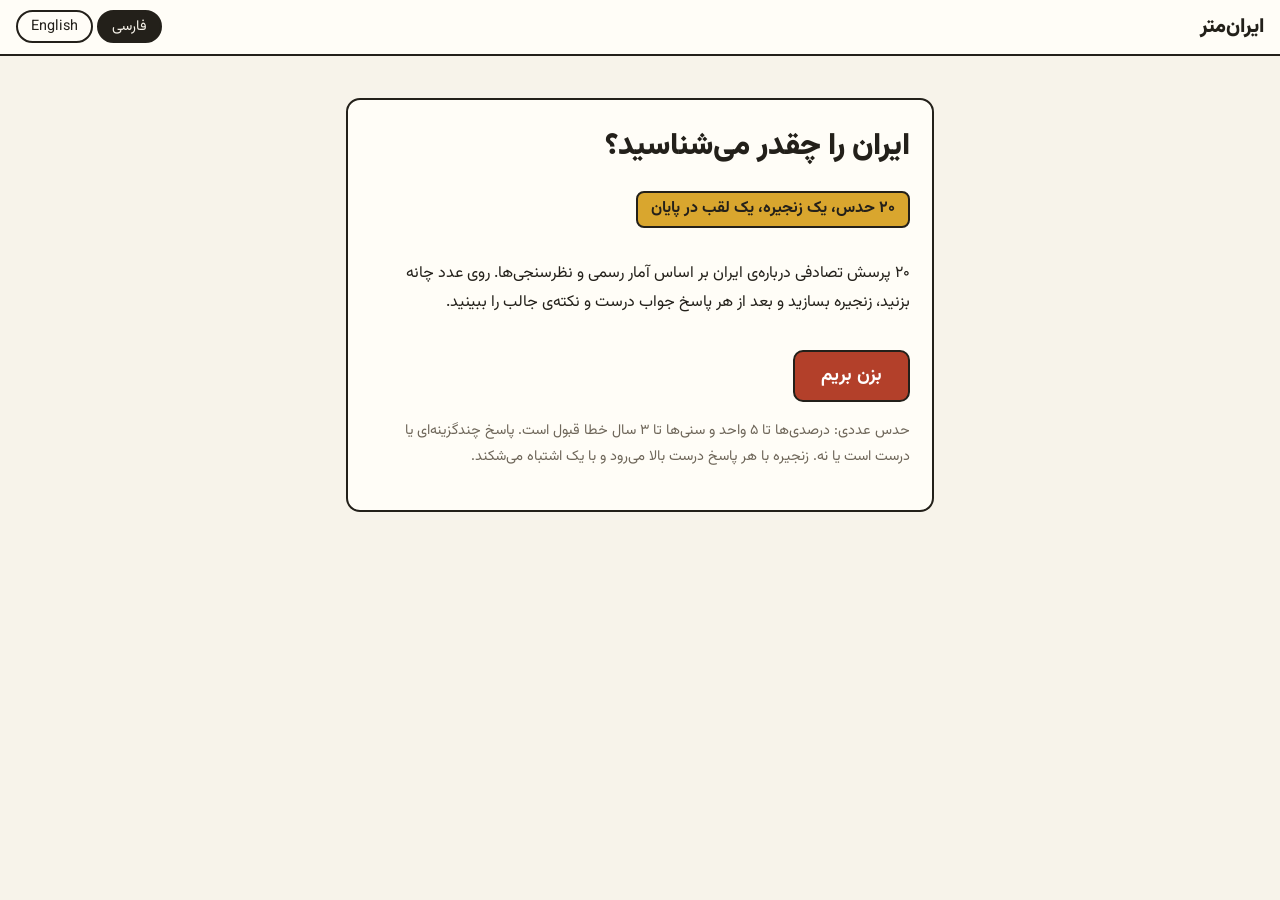
==== index.html @ c6162ce9 "Slider headroom past 100; reveal labels painted on original slider, second track removed" ====
<!DOCTYPE html>
<html lang="fa" dir="rtl">
<head>
<meta charset="utf-8">
<meta name="viewport" content="width=device-width, initial-scale=1">
<title>Iran-meter Quiz</title>
<link rel="preconnect" href="https://fonts.googleapis.com">
<link rel="preconnect" href="https://fonts.gstatic.com" crossorigin>
<link href="https://fonts.googleapis.com/css2?family=Vazirmatn:wght@400;500;700;900&display=swap" rel="stylesheet">
<link rel="stylesheet" href="styles.css">
</head>
<body>
<header class="topbar">
  <h1 id="app-title">ایران‌متر</h1>
  <div class="topbar-side">
    <div class="lang-toggle" role="group" aria-label="Language / زبان">
      <button id="btn-fa" class="active" type="button">فارسی</button>
      <button id="btn-en" type="button">English</button>
    </div>
  </div>
</header>

<main id="app">
  <!-- start screen: the hook is the quiz itself -->
  <section id="screen-start" class="screen start">
    <div class="hook-ticket">
      <h2 id="start-title">ایران را چقدر می‌شناسید؟</h2>
      <p id="start-hook" class="hook-line"></p>
      <p id="start-desc"></p>
      <button id="btn-start" class="primary" type="button">شروع آزمون</button>
      <p id="start-rules" class="muted"></p>
    </div>
  </section>

  <!-- question screen -->
  <section id="screen-quiz" class="screen hidden">
    <div class="thread" aria-hidden="true"><div id="progress-fill"></div></div>
    <div class="quiz-head">
      <p id="progress-label" class="muted"></p>
      <p id="quiz-streak" class="streak-inline hidden" aria-live="polite"></p>
    </div>
    <article class="ticket">
      <div class="ticket-row">
        <span id="q-category" class="chip"></span>
        <span id="q-gauge" class="gauge"></span>
      </div>
      <h2 id="q-prompt"></h2>
      <p id="q-hint" class="hint"></p>
      <div id="q-options" class="options"></div>
      <div id="q-slider" class="slider-block hidden">
        <div class="slider-row">
          <div class="range-wrap">
            <input id="q-range" type="range" min="0" max="100" step="1" value="50">
            <div id="q-marks" class="marks" aria-hidden="true"></div>
          </div>
          <output id="q-guess" for="q-range">۵۰٪</output>
        </div>
        <button id="btn-submit-guess" class="primary" type="button"></button>
      </div>
      <div id="q-feedback" class="feedback hidden">
        <div class="reveal-card">
          <p id="fb-result" class="fb-result"></p>
          <div id="fb-truth" class="truth-big hidden" aria-live="polite">
            <span id="fb-truth-num">۰</span><span id="fb-truth-unit"></span>
          </div>
          <p id="fb-gap" class="fb-gap"></p>
          <p id="fb-fact" class="fb-fact"></p>
          <p id="fb-source" class="source-chip"></p>
        </div>
        <button id="btn-next" class="primary" type="button"></button>
      </div>
    </article>
  </section>

  <!-- score screen -->
  <section id="screen-score" class="screen hidden">
    <div class="rank-stamp">
      <h2 id="score-rank"></h2>
      <p id="score-total"></p>
    </div>
    <h3 id="score-title" class="score-sub"></h3>
    <ul id="score-breakdown" class="breakdown"></ul>
    <p id="score-best" class="muted"></p>
    <button id="btn-restart" class="primary" type="button"></button>
  </section>
</main>

<script src="app.js"></script>
</body>
</html>
---- styles.css ----
/* Iran-meter: bazaar-ticket showdown. One family (Vazirmatn), flat color, no gradients. */
:root {
  color-scheme: light;
  --paper: #f7f3ea;
  --ticket: #fffdf7;
  --ink: #23201a;
  --clay: #e2d9c6;
  --bazaar: #b3402a;
  --pistachio: #3e7a4e;
  --marigold: #d9a62e;
  --muted: #6f675a;
}
* { box-sizing: border-box; }
html { -webkit-text-size-adjust: 100%; }
body {
  margin: 0;
  font-family: "Vazirmatn", system-ui, "Segoe UI", Tahoma, sans-serif;
  background: var(--paper);
  color: var(--ink);
  line-height: 1.8;
}
button, input, output { font-family: inherit; }
:focus-visible { outline: 3px solid var(--bazaar); outline-offset: 2px; }

/* Top bar: slim ledger strip */
.topbar {
  display: flex; justify-content: space-between; align-items: center; gap: 0.75rem;
  padding: 0.55rem 1rem;
  background: var(--ticket);
  border-bottom: 2px solid var(--ink);
}
.topbar h1 { font-size: 1.25rem; margin: 0; font-weight: 900; }
.topbar-side { display: flex; align-items: center; gap: 0.6rem; }
.lang-toggle { display: flex; gap: 0.3rem; }
.lang-toggle button {
  border: 2px solid var(--ink); background: var(--ticket); color: var(--ink);
  padding: 0.2rem 0.8rem; cursor: pointer; border-radius: 999px; font-size: 0.9rem;
}
.lang-toggle button.active { background: var(--ink); color: var(--paper); }

main { max-width: 620px; margin: 0 auto; padding: 1.25rem 1rem 3rem; }
.screen.hidden { display: none; }
.muted { color: var(--muted); font-size: 0.9rem; }

/* Start: hook ticket with dashed stub edge (the ONE bold place) */
.hook-ticket {
  background: var(--ticket);
  border: 2px solid var(--ink);
  border-radius: 14px;
  padding: 1.6rem 1.4rem;
  margin-top: 1.4rem;
}
.hook-ticket h2 { font-size: 1.9rem; line-height: 1.4; margin: 0 0 0.4rem; font-weight: 900; }
.hook-line {
  display: inline-block;
  background: var(--marigold);
  border: 2px solid var(--ink);
  border-radius: 8px;
  padding: 0.15rem 0.8rem;
  font-weight: 700;
}
#btn-start { font-size: 1.15rem; }
#start-rules { margin-top: 1rem; }

/* Quiz thread: thin progress line */
.thread { height: 6px; background: var(--clay); border-radius: 999px; overflow: hidden; }
#progress-fill { height: 100%; width: 0; background: var(--bazaar); transition: width 0.3s ease; }
.quiz-head { display: flex; justify-content: space-between; align-items: center; gap: 0.5rem; }

/* The ticket: exam-sheet stub, dashed tear edge */
.ticket {
  background: var(--ticket);
  border: 2px solid var(--ink);
  border-radius: 14px;
  padding: 1.2rem 1.1rem;
}
.ticket-row { display: flex; justify-content: space-between; align-items: center; gap: 0.5rem; }
.chip {
  background: var(--paper);
  border: 2px solid var(--ink);
  border-radius: 999px;
  padding: 0 0.8rem;
  font-size: 0.85rem; font-weight: 500;
}
.gauge { display: inline-flex; gap: 4px; }
.gauge i { width: 20px; height: 10px; border-radius: 999px; background: var(--clay); border: 1px solid var(--ink); }
.gauge i.on { background: var(--ink); }
#q-prompt { font-size: 1.3rem; font-weight: 700; line-height: 1.7; margin: 0.8rem 0 0; max-width: 34ch; }
/* Explainer subtitle for jargon terms (gross ratio, point-to-point, participation…) */
.hint { margin: 0.35rem 0 0; font-size: 0.95rem; color: var(--muted); max-width: 60ch; }
.hint.hidden { display: none; }

/* Options: bargaining slips */
.options.hidden { display: none; }
.options { display: grid; gap: 0.6rem; margin-top: 1rem; }
.options button {
  text-align: start; padding: 0.65rem 0.9rem; font-size: 1.05rem; font-weight: 500;
  border: 2px solid var(--ink); border-radius: 10px; background: var(--paper);
  color: var(--ink); cursor: pointer;
}
.options button:hover:not(:disabled) { background: var(--marigold); }
.options button:disabled { cursor: default; }
.options button.correct { background: var(--pistachio); border-color: var(--ink); color: #fff; }
.options button.wrong { background: var(--bazaar); border-color: var(--ink); color: #fff; }
.options button.dim { opacity: 0.55; }

/* Slider: bargaining over a number */
.slider-block.hidden { display: none; }
.slider-block { margin-top: 1.2rem; }
.slider-row { display: flex; align-items: center; gap: 0.9rem; }
.slider-row input[type="range"] { flex: 1; accent-color: var(--bazaar); min-height: 44px; }
.slider-row output {
  min-width: 5rem; text-align: center; font-size: 1.5rem; font-weight: 900;
  border: 2px solid var(--ink); border-radius: 10px; background: var(--paper); padding: 0 0.4rem;
}

/* Reveal: the payoff, color answers the action */
.feedback { margin-top: 1rem; border-top: 2px dashed var(--clay); padding-top: 0.9rem; }
.feedback.hidden { display: none; }
.reveal-card {
  background: var(--paper);
  border: 2px solid var(--ink);
  border-radius: 12px;
  padding: 0.9rem 1rem 1rem;
}
.fb-result { font-size: 1.2rem; font-weight: 900; margin: 0; }
.fb-result.tier-exact { color: var(--pistachio); }
.fb-result.tier-close { color: var(--pistachio); }
.fb-result.tier-near { color: var(--bazaar); }
.fb-result.tier-off { color: var(--bazaar); }
.fb-result.tier-choice-ok { color: var(--pistachio); }
.fb-result.tier-choice-bad { color: var(--bazaar); }
.fb-gap { font-weight: 700; margin: 0.2rem 0; }
.fb-fact {
  margin: 0.6rem 0; max-width: 60ch;
  border-inline-start: 4px solid var(--marigold);
  padding-inline-start: 0.7rem;
}
/* Big counted-up truth number */
.truth-big { margin: 0.2rem 0 0; line-height: 1.2; }
.truth-big.hidden { display: none; }
#fb-truth-num { font-size: 2.6rem; font-weight: 900; }
#fb-truth-unit { font-size: 1.3rem; font-weight: 700; margin-inline-start: 0.3rem; }
/* Data labels on the original slider: guess pill above, truth pill below.
   Overlay is forced LTR so % always maps to left%. */
.range-wrap { position: relative; flex: 1; display: flex; align-items: center; }
.range-wrap input[type="range"] { width: 100%; }
.marks { position: absolute; inset: 0; pointer-events: none; direction: ltr; }
.mark {
  position: absolute; top: -1.7rem; transform: translateX(-50%);
  font-size: 0.8rem; font-weight: 700; white-space: nowrap;
  border: 2px solid var(--ink); border-radius: 999px; padding: 0 0.55rem;
  background: var(--ticket); color: var(--ink);
}
.mark-truth { top: auto; bottom: -1.9rem; background: var(--marigold); }
.mark-truth.good { background: var(--pistachio); color: #fff; }
.mark-truth.miss { background: var(--bazaar); color: #fff; }
.slider-block { padding-bottom: 2.2rem; }
/* Source as a small stamp chip */
.source-chip { display: inline-block; margin: 0.5rem 0 0; font-size: 0.85rem; color: var(--muted); }
.source-chip.hidden { display: none; }
.source-chip:not(.hidden) {
  border: 1px dashed var(--muted); border-radius: 999px; padding: 0 0.7rem;
}
/* Celebration + commiseration (JS-gated on reduced motion) */
.ticket { position: relative; overflow: hidden; }
.confetti {
  position: absolute; top: -8px; width: 8px; height: 12px; border-radius: 2px;
  animation: fall 0.95s ease-in forwards; pointer-events: none;
}
@keyframes fall {
  to { transform: translate(var(--dx, 0), 340px) rotate(var(--rot, 180deg)); opacity: 0; }
}
.shake { animation: shake 0.4s ease; }
@keyframes shake {
  0%, 100% { transform: none; }
  25% { transform: translateX(-7px) rotate(-0.4deg); }
  60% { transform: translateX(6px) rotate(0.4deg); }
}

/* Staged reveal: the payoff arrives beat by beat, not all at once.
   Base styles stay fully visible; keyframes only describe the entrance,
   so prefers-reduced-motion (animation: none) shows everything instantly. */
#q-feedback:not(.hidden) .fb-result { animation: rise 0.4s ease both; }
#q-feedback:not(.hidden) #fb-truth { animation: rise 0.45s ease 0.3s both; }
#q-feedback:not(.hidden) .fb-gap { animation: rise 0.45s ease 0.95s both; }
#q-feedback:not(.hidden) .fb-fact { animation: rise 0.45s ease 1.2s both; }
#q-feedback:not(.hidden) #fb-source { animation: rise 0.45s ease 1.45s both; }
#q-feedback:not(.hidden) #btn-next { animation: rise 0.45s ease 1.7s both; }
@keyframes rise { from { opacity: 0; transform: translateY(12px); } }
#q-marks .mark { animation: markpop 0.35s ease both; }
#q-marks .mark-truth { animation-delay: 0.25s; }
@keyframes markpop {
  from { transform: translateX(-50%) scale(0); }
  to { transform: translateX(-50%) scale(1); }
}
/* Streak: the stakes (single inline readout under the thread) */
.streak-inline { font-weight: 700; }
.streak-inline.hidden { display: none; }
.pop { animation: pop 0.35s ease; }
@keyframes pop {
  0% { transform: scale(1); }
  40% { transform: scale(1.25); }
  100% { transform: scale(1); }
}

/* Score: rank stamp is the payoff */
.rank-stamp {
  background: var(--ink); color: var(--paper);
  border-radius: 14px; padding: 1.4rem 1.2rem; text-align: center; margin-top: 1.4rem;
}
.rank-stamp h2 { margin: 0; font-size: 1.7rem; font-weight: 900; }
.rank-stamp p { margin: 0.3rem 0 0; font-size: 1.1rem; }
.score-sub { margin: 1.2rem 0 0.4rem; font-size: 1.05rem; }
.breakdown { list-style: none; padding: 0; margin: 0; display: grid; gap: 0.45rem; }
.breakdown li {
  background: var(--ticket); border: 2px solid var(--ink); border-radius: 10px;
  padding: 0.35rem 0.8rem;
}

.primary {
  background: var(--bazaar); color: #fff; border: 2px solid var(--ink); border-radius: 10px;
  padding: 0.6rem 1.6rem; font-size: 1.05rem; font-weight: 700; cursor: pointer; margin-top: 1rem;
}
.primary:hover { filter: brightness(1.08); }
.primary:disabled { opacity: 0.5; cursor: default; }

/* ONE orchestrated start moment: ticket deals in */
body.dealing .ticket, body.dealing .hook-ticket { animation: deal 0.55s ease; }
@keyframes deal {
  from { transform: translateY(14px) rotate(-0.6deg); opacity: 0; }
  to { transform: none; opacity: 1; }
}

@media (max-width: 480px) {
  .hook-ticket h2 { font-size: 1.5rem; }
  #q-prompt { font-size: 1.15rem; }
  main { padding: 1rem 0.75rem 2.5rem; }
}
@media (prefers-reduced-motion: reduce) {
  *, *::before, *::after { animation: none; transition: none; }
}
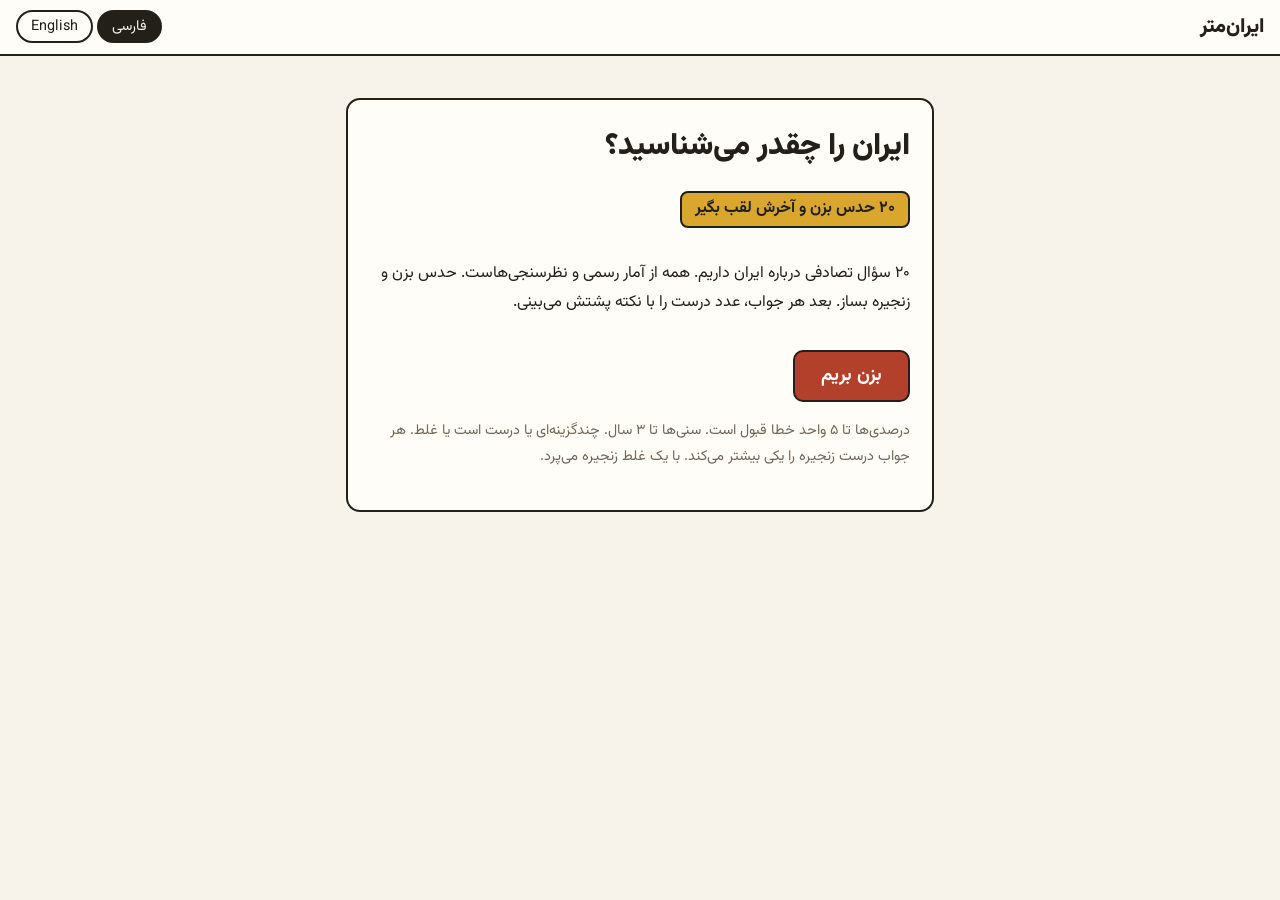
==== commit 0a0ea8fe: "Wave 2: native fa rewrite of app chrome; fact-audit clean (no fixes needed)" ====
--- a/index.html
+++ b/index.html
@@ -27,7 +27,7 @@
       <h2 id="start-title">ایران را چقدر می‌شناسید؟</h2>
       <p id="start-hook" class="hook-line"></p>
       <p id="start-desc"></p>
-      <button id="btn-start" class="primary" type="button">شروع آزمون</button>
+      <button id="btn-start" class="primary" type="button">بزن بریم</button>
       <p id="start-rules" class="muted"></p>
     </div>
   </section>
--- a/styles.css
+++ b/styles.css
@@ -144,11 +144,12 @@
 /* Data labels on the original slider: guess pill above, truth pill below.
    Overlay is forced LTR so % always maps to left%. */
 .range-wrap { position: relative; flex: 1; display: flex; align-items: center; }
-.range-wrap input[type="range"] { width: 100%; }
-.marks { position: absolute; inset: 0; pointer-events: none; direction: ltr; }
+.range-wrap input[type="range"] { width: 100%; direction: ltr; }
+.marks { position: absolute; top: 0; bottom: 0; left: 10px; right: 10px; pointer-events: none; direction: ltr; }
 .mark {
   position: absolute; top: -1.7rem; transform: translateX(-50%);
   font-size: 0.8rem; font-weight: 700; white-space: nowrap;
+  max-width: 44%; overflow: hidden; text-overflow: ellipsis;
   border: 2px solid var(--ink); border-radius: 999px; padding: 0 0.55rem;
   background: var(--ticket); color: var(--ink);
 }
@@ -224,6 +225,8 @@
 }
 .primary:hover { filter: brightness(1.08); }
 .primary:disabled { opacity: 0.5; cursor: default; }
+/* Quiz actions span the full card width */
+#btn-submit-guess, #btn-next { display: block; width: 100%; }
 
 /* ONE orchestrated start moment: ticket deals in */
 body.dealing .ticket, body.dealing .hook-ticket { animation: deal 0.55s ease; }
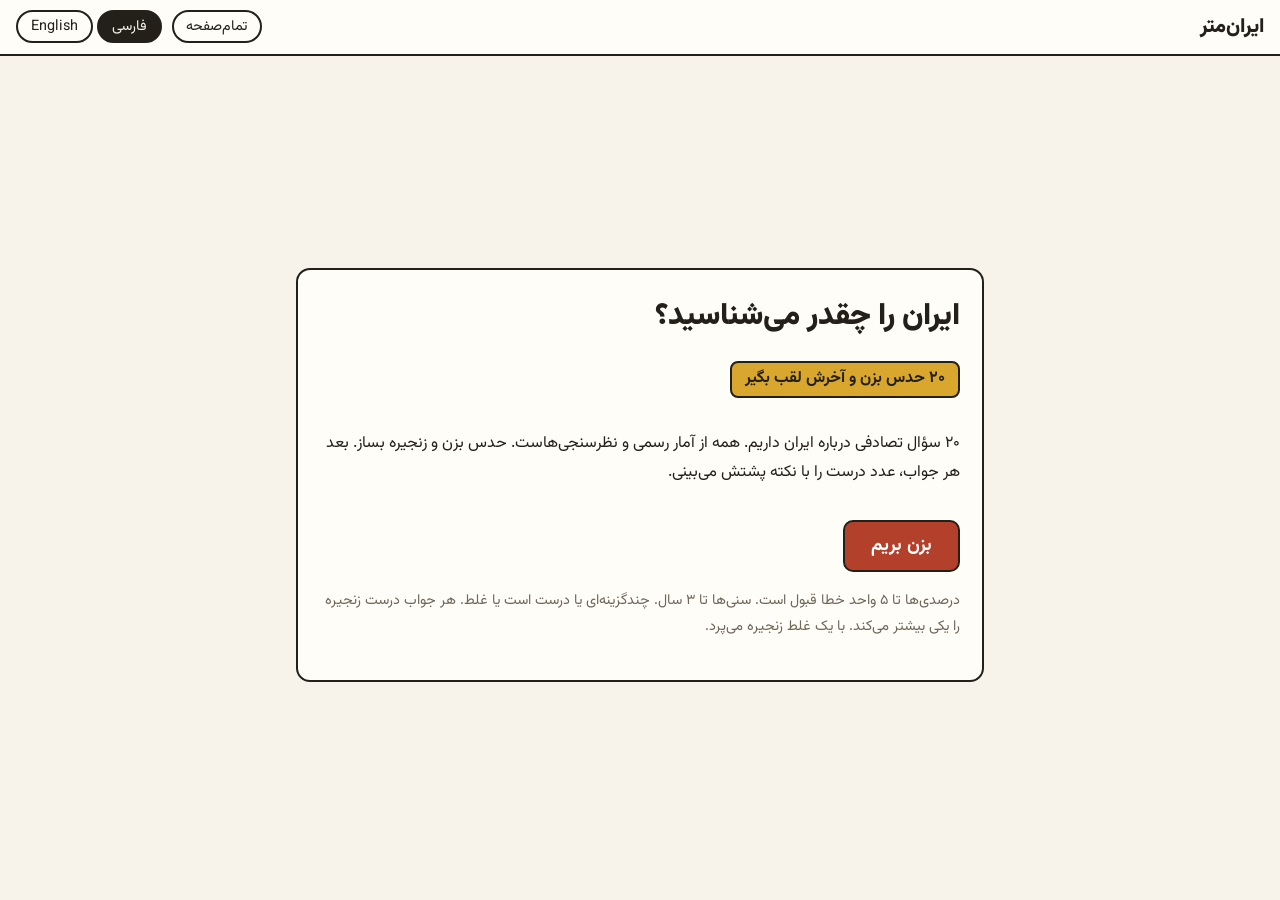
==== commit 68ab0192: "Full-screen experience: viewport stage, bigger touch targets, fullscreen toggle" ====
--- a/index.html
+++ b/index.html
@@ -3,16 +3,27 @@
 <head>
 <meta charset="utf-8">
 <meta name="viewport" content="width=device-width, initial-scale=1">
-<title>Iran-meter Quiz</title>
+<title>ایران‌متر | Iran-meter Quiz</title>
+<meta name="description" content="ایران‌متر: ۲۰ سؤال دوزبانه (فارسی/English) درباره‌ی ایران از آمار و نظرسنجی‌های رسمی — حدس بزن، زنجیره بساز، عدد واقعی را ببین. Iran-meter: a bilingual fa/en quiz — 20 guesses about Iran from official stats and polls.">
+<meta name="theme-color" content="#f7f3ea">
+<meta property="og:title" content="ایران‌متر | Iran-meter Quiz">
+<meta property="og:description" content="۲۰ حدس دوزبانه درباره‌ی ایران — زنجیره بساز و عدد واقعی را ببین. A bilingual fa/en quiz: 20 guesses about Iran, build a streak, see the true number.">
+<meta property="og:type" content="website">
+<meta property="og:url" content="https://eledah.github.io/iran-meter/">
+<meta property="og:locale" content="fa_IR">
+<meta property="og:locale:alternate" content="en_US">
+<link rel="icon" href="data:image/svg+xml,%3Csvg xmlns='http://www.w3.org/2000/svg' viewBox='0 0 64 64'%3E%3Crect x='5' y='5' width='54' height='54' rx='10' fill='%23d9a62e' stroke='%2323201a' stroke-width='4'/%3E%3Cline x1='5' y1='32' x2='59' y2='32' stroke='%2323201a' stroke-width='3' stroke-dasharray='7 6'/%3E%3Ccircle cx='32' cy='17' r='6' fill='%23fffdf7' stroke='%2323201a' stroke-width='3'/%3E%3C/svg%3E">
 <link rel="preconnect" href="https://fonts.googleapis.com">
 <link rel="preconnect" href="https://fonts.gstatic.com" crossorigin>
 <link href="https://fonts.googleapis.com/css2?family=Vazirmatn:wght@400;500;700;900&display=swap" rel="stylesheet">
 <link rel="stylesheet" href="styles.css">
 </head>
 <body>
+<a class="skip-link" href="#app">پرش به محتوا / Skip to content</a>
 <header class="topbar">
   <h1 id="app-title">ایران‌متر</h1>
   <div class="topbar-side">
+    <button id="btn-full" type="button">تمام‌صفحه</button>
     <div class="lang-toggle" role="group" aria-label="Language / زبان">
       <button id="btn-fa" class="active" type="button">فارسی</button>
       <button id="btn-en" type="button">English</button>
@@ -20,7 +31,7 @@
   </div>
 </header>
 
-<main id="app">
+<main id="app" tabindex="-1">
   <!-- start screen: the hook is the quiz itself -->
   <section id="screen-start" class="screen start">
     <div class="hook-ticket">
@@ -50,7 +61,7 @@
       <div id="q-slider" class="slider-block hidden">
         <div class="slider-row">
           <div class="range-wrap">
-            <input id="q-range" type="range" min="0" max="100" step="1" value="50">
+            <input id="q-range" type="range" min="0" max="100" step="1" value="50" aria-describedby="q-prompt">
             <div id="q-marks" class="marks" aria-hidden="true"></div>
           </div>
           <output id="q-guess" for="q-range">۵۰٪</output>
--- a/styles.css
+++ b/styles.css
@@ -11,9 +11,11 @@
   --muted: #6f675a;
 }
 * { box-sizing: border-box; }
-html { -webkit-text-size-adjust: 100%; }
+html { -webkit-text-size-adjust: 100%; height: 100%; }
 body {
   margin: 0;
+  min-height: 100%; min-height: 100dvh;
+  display: flex; flex-direction: column;
   font-family: "Vazirmatn", system-ui, "Segoe UI", Tahoma, sans-serif;
   background: var(--paper);
   color: var(--ink);
@@ -21,6 +23,13 @@
 }
 button, input, output { font-family: inherit; }
 :focus-visible { outline: 3px solid var(--bazaar); outline-offset: 2px; }
+/* Skip link: off-screen until keyboard focus */
+.skip-link {
+  position: absolute; top: -100px; inset-inline-start: 1rem; z-index: 10;
+  background: var(--ink); color: var(--paper); font-weight: 700;
+  padding: 0.5rem 1rem; border-radius: 0 0 10px 10px; text-decoration: none;
+}
+.skip-link:focus { top: 0; }
 
 /* Top bar: slim ledger strip */
 .topbar {
@@ -32,13 +41,20 @@
 .topbar h1 { font-size: 1.25rem; margin: 0; font-weight: 900; }
 .topbar-side { display: flex; align-items: center; gap: 0.6rem; }
 .lang-toggle { display: flex; gap: 0.3rem; }
-.lang-toggle button {
+.lang-toggle button, #btn-full {
   border: 2px solid var(--ink); background: var(--ticket); color: var(--ink);
   padding: 0.2rem 0.8rem; cursor: pointer; border-radius: 999px; font-size: 0.9rem;
 }
+#btn-full.hidden { display: none; }
 .lang-toggle button.active { background: var(--ink); color: var(--paper); }
 
-main { max-width: 620px; margin: 0 auto; padding: 1.25rem 1rem 3rem; }
+main {
+  flex: 1; width: 100%; max-width: 720px; margin: 0 auto;
+  padding: 1.25rem 1rem 3rem;
+  display: flex; flex-direction: column;
+}
+/* Full-screen stage: each screen centers itself vertically without clipping */
+.screen { width: 100%; margin: auto 0; }
 .screen.hidden { display: none; }
 .muted { color: var(--muted); font-size: 0.9rem; }
 
@@ -85,7 +101,7 @@
 .gauge { display: inline-flex; gap: 4px; }
 .gauge i { width: 20px; height: 10px; border-radius: 999px; background: var(--clay); border: 1px solid var(--ink); }
 .gauge i.on { background: var(--ink); }
-#q-prompt { font-size: 1.3rem; font-weight: 700; line-height: 1.7; margin: 0.8rem 0 0; max-width: 34ch; }
+#q-prompt { font-size: 1.45rem; font-weight: 700; line-height: 1.7; margin: 0.8rem 0 0; max-width: 34ch; }
 /* Explainer subtitle for jargon terms (gross ratio, point-to-point, participation…) */
 .hint { margin: 0.35rem 0 0; font-size: 0.95rem; color: var(--muted); max-width: 60ch; }
 .hint.hidden { display: none; }
@@ -94,7 +110,7 @@
 .options.hidden { display: none; }
 .options { display: grid; gap: 0.6rem; margin-top: 1rem; }
 .options button {
-  text-align: start; padding: 0.65rem 0.9rem; font-size: 1.05rem; font-weight: 500;
+  text-align: start; padding: 0.85rem 1rem; font-size: 1.15rem; font-weight: 500;
   border: 2px solid var(--ink); border-radius: 10px; background: var(--paper);
   color: var(--ink); cursor: pointer;
 }
@@ -110,7 +126,7 @@
 .slider-row { display: flex; align-items: center; gap: 0.9rem; }
 .slider-row input[type="range"] { flex: 1; accent-color: var(--bazaar); min-height: 44px; }
 .slider-row output {
-  min-width: 5rem; text-align: center; font-size: 1.5rem; font-weight: 900;
+  min-width: 5.5rem; text-align: center; font-size: 1.8rem; font-weight: 900;
   border: 2px solid var(--ink); border-radius: 10px; background: var(--paper); padding: 0 0.4rem;
 }
 
@@ -143,8 +159,8 @@
 #fb-truth-unit { font-size: 1.3rem; font-weight: 700; margin-inline-start: 0.3rem; }
 /* Data labels on the original slider: guess pill above, truth pill below.
    Overlay is forced LTR so % always maps to left%. */
-.range-wrap { position: relative; flex: 1; display: flex; align-items: center; }
-.range-wrap input[type="range"] { width: 100%; direction: ltr; }
+.range-wrap { position: relative; flex: 1; min-width: 0; display: flex; align-items: center; }
+.range-wrap input[type="range"] { width: 100%; min-width: 0; direction: ltr; min-height: 56px; }
 .marks { position: absolute; top: 0; bottom: 0; left: 10px; right: 10px; pointer-events: none; direction: ltr; }
 .mark {
   position: absolute; top: -1.7rem; transform: translateX(-50%);
@@ -239,6 +255,14 @@
   .hook-ticket h2 { font-size: 1.5rem; }
   #q-prompt { font-size: 1.15rem; }
   main { padding: 1rem 0.75rem 2.5rem; }
+  /* 360px: keep the ticket row, slider, and payoff inside the viewport */
+  .topbar { flex-wrap: wrap; }
+  .ticket-row { flex-wrap: wrap; }
+  .chip { min-width: 0; overflow-wrap: anywhere; }
+  .slider-row { gap: 0.5rem; }
+  .slider-row output { min-width: 4rem; font-size: 1.2rem; }
+  #fb-truth-num { font-size: 2rem; }
+  #fb-truth-unit { font-size: 1.1rem; }
 }
 @media (prefers-reduced-motion: reduce) {
   *, *::before, *::after { animation: none; transition: none; }
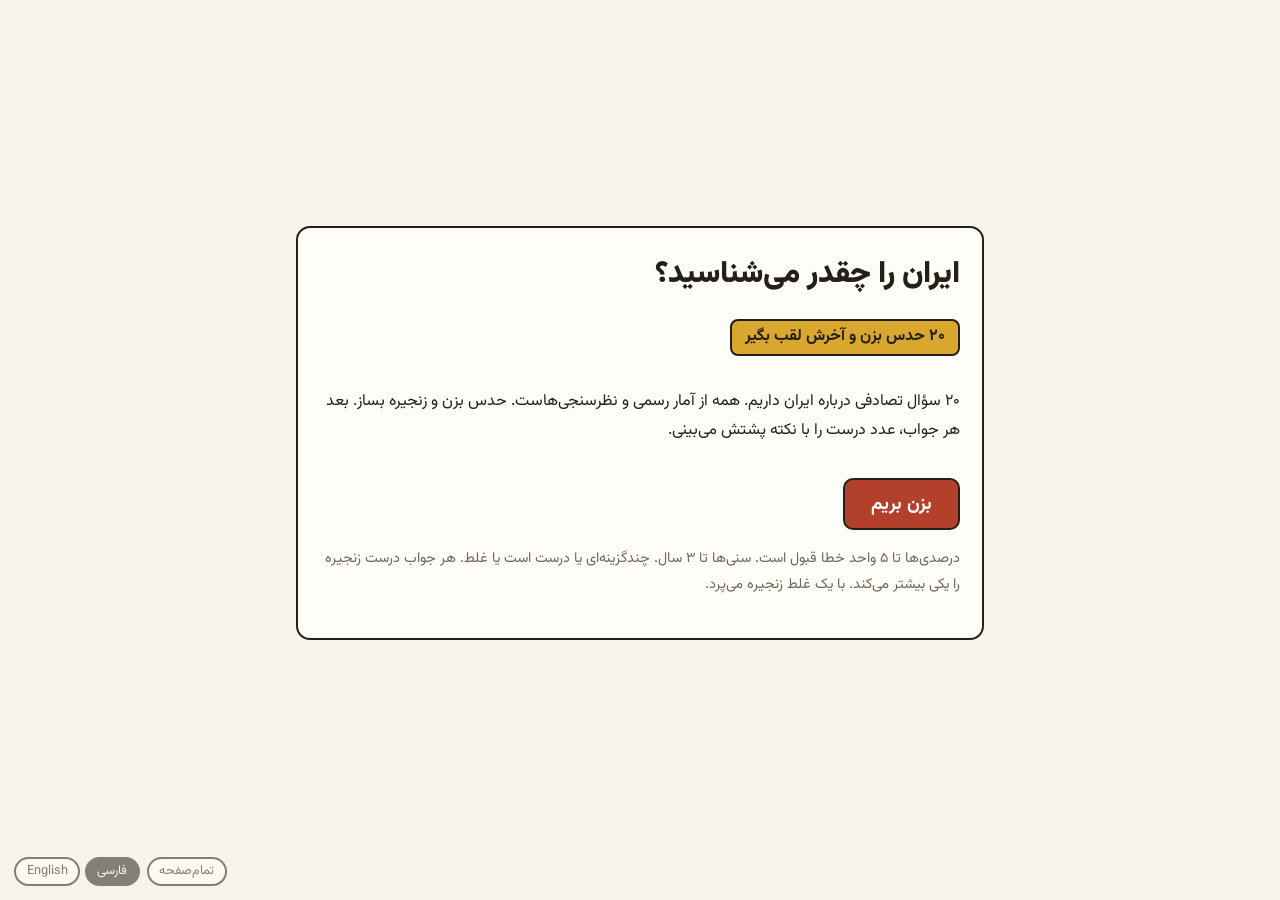
==== commit bc8833c3: "Chromeless full-screen: header removed, floating ghost controls, screens fill viewport" ====
--- a/index.html
+++ b/index.html
@@ -20,16 +20,14 @@
 </head>
 <body>
 <a class="skip-link" href="#app">پرش به محتوا / Skip to content</a>
-<header class="topbar">
-  <h1 id="app-title">ایران‌متر</h1>
-  <div class="topbar-side">
-    <button id="btn-full" type="button">تمام‌صفحه</button>
-    <div class="lang-toggle" role="group" aria-label="Language / زبان">
-      <button id="btn-fa" class="active" type="button">فارسی</button>
-      <button id="btn-en" type="button">English</button>
-    </div>
+<h1 id="app-title" class="sr-only">ایران‌متر</h1>
+<div class="float-controls">
+  <button id="btn-full" type="button">تمام‌صفحه</button>
+  <div class="lang-toggle" role="group" aria-label="Language / زبان">
+    <button id="btn-fa" class="active" type="button">فارسی</button>
+    <button id="btn-en" type="button">English</button>
   </div>
-</header>
+</div>
 
 <main id="app" tabindex="-1">
   <!-- start screen: the hook is the quiz itself -->
--- a/styles.css
+++ b/styles.css
@@ -31,15 +31,22 @@
 }
 .skip-link:focus { top: 0; }
 
-/* Top bar: slim ledger strip */
-.topbar {
-  display: flex; justify-content: space-between; align-items: center; gap: 0.75rem;
-  padding: 0.55rem 1rem;
+/* Screen-reader-only (the h1 lives on for SEO/a11y, no visual header) */
+.sr-only {
+  position: absolute; width: 1px; height: 1px; margin: -1px;
+  clip-path: inset(50%); overflow: hidden; white-space: nowrap;
+}
+/* Floating ghost controls: the only chrome, pinned to a corner */
+.float-controls {
+  position: fixed; inset-block-end: 0.9rem; inset-inline-end: 0.9rem; z-index: 20;
+  display: flex; align-items: center; gap: 0.45rem;
+  opacity: 0.55; transition: opacity 0.2s ease;
+}
+.float-controls:hover, .float-controls:focus-within { opacity: 1; }
+.float-controls .lang-toggle button, .float-controls #btn-full {
+  font-size: 0.8rem; padding: 0.15rem 0.65rem;
   background: var(--ticket);
-  border-bottom: 2px solid var(--ink);
-}
-.topbar h1 { font-size: 1.25rem; margin: 0; font-weight: 900; }
-.topbar-side { display: flex; align-items: center; gap: 0.6rem; }
+}
 .lang-toggle { display: flex; gap: 0.3rem; }
 .lang-toggle button, #btn-full {
   border: 2px solid var(--ink); background: var(--ticket); color: var(--ink);
@@ -50,11 +57,11 @@
 
 main {
   flex: 1; width: 100%; max-width: 720px; margin: 0 auto;
-  padding: 1.25rem 1rem 3rem;
+  padding: 1.5rem 1rem 5rem;
   display: flex; flex-direction: column;
 }
-/* Full-screen stage: each screen centers itself vertically without clipping */
-.screen { width: 100%; margin: auto 0; }
+/* Full-screen stage: each screen IS the viewport — no header, no footer */
+.screen { width: 100%; flex: 1; display: flex; flex-direction: column; justify-content: center; }
 .screen.hidden { display: none; }
 .muted { color: var(--muted); font-size: 0.9rem; }
 
@@ -83,12 +90,13 @@
 #progress-fill { height: 100%; width: 0; background: var(--bazaar); transition: width 0.3s ease; }
 .quiz-head { display: flex; justify-content: space-between; align-items: center; gap: 0.5rem; }
 
-/* The ticket: exam-sheet stub, dashed tear edge */
+/* The ticket: exam-sheet stub, dashed tear edge — fills its screen */
 .ticket {
   background: var(--ticket);
   border: 2px solid var(--ink);
   border-radius: 14px;
   padding: 1.2rem 1.1rem;
+  flex: 1;
 }
 .ticket-row { display: flex; justify-content: space-between; align-items: center; gap: 0.5rem; }
 .chip {
@@ -254,9 +262,8 @@
 @media (max-width: 480px) {
   .hook-ticket h2 { font-size: 1.5rem; }
   #q-prompt { font-size: 1.15rem; }
-  main { padding: 1rem 0.75rem 2.5rem; }
+  main { padding: 1rem 0.75rem 4rem; }
   /* 360px: keep the ticket row, slider, and payoff inside the viewport */
-  .topbar { flex-wrap: wrap; }
   .ticket-row { flex-wrap: wrap; }
   .chip { min-width: 0; overflow-wrap: anywhere; }
   .slider-row { gap: 0.5rem; }
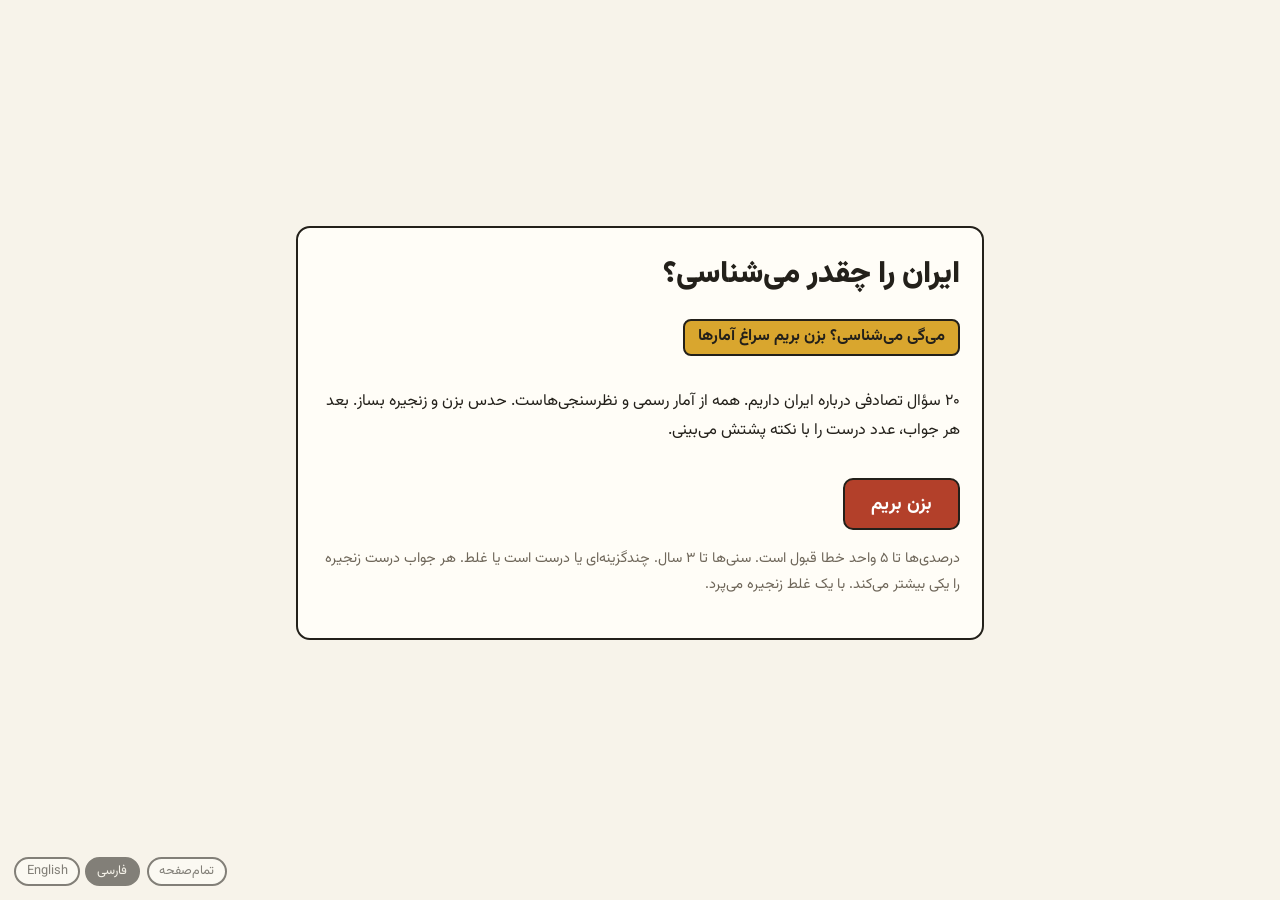
==== commit 91bdc6e2: "Drag bubble, answer dot+zone, trimmed reveal, stamp tiers, orange near, fa tags, new intro" ====
--- a/index.html
+++ b/index.html
@@ -51,7 +51,7 @@
     <article class="ticket">
       <div class="ticket-row">
         <span id="q-category" class="chip"></span>
-        <span id="q-gauge" class="gauge"></span>
+        <span id="q-source" class="source-chip"></span>
       </div>
       <h2 id="q-prompt"></h2>
       <p id="q-hint" class="hint"></p>
@@ -60,21 +60,16 @@
         <div class="slider-row">
           <div class="range-wrap">
             <input id="q-range" type="range" min="0" max="100" step="1" value="50" aria-describedby="q-prompt">
+            <div id="q-bubble" class="hidden"><span id="q-bubble-val" class="bubble"></span></div>
             <div id="q-marks" class="marks" aria-hidden="true"></div>
           </div>
-          <output id="q-guess" for="q-range">۵۰٪</output>
         </div>
         <button id="btn-submit-guess" class="primary" type="button"></button>
       </div>
       <div id="q-feedback" class="feedback hidden">
         <div class="reveal-card">
           <p id="fb-result" class="fb-result"></p>
-          <div id="fb-truth" class="truth-big hidden" aria-live="polite">
-            <span id="fb-truth-num">۰</span><span id="fb-truth-unit"></span>
-          </div>
-          <p id="fb-gap" class="fb-gap"></p>
           <p id="fb-fact" class="fb-fact"></p>
-          <p id="fb-source" class="source-chip"></p>
         </div>
         <button id="btn-next" class="primary" type="button"></button>
       </div>
--- a/styles.css
+++ b/styles.css
@@ -8,6 +8,7 @@
   --bazaar: #b3402a;
   --pistachio: #3e7a4e;
   --marigold: #d9a62e;
+  --amber: #c26a1b;
   --muted: #6f675a;
 }
 * { box-sizing: border-box; }
@@ -106,9 +107,6 @@
   padding: 0 0.8rem;
   font-size: 0.85rem; font-weight: 500;
 }
-.gauge { display: inline-flex; gap: 4px; }
-.gauge i { width: 20px; height: 10px; border-radius: 999px; background: var(--clay); border: 1px solid var(--ink); }
-.gauge i.on { background: var(--ink); }
 #q-prompt { font-size: 1.45rem; font-weight: 700; line-height: 1.7; margin: 0.8rem 0 0; max-width: 34ch; }
 /* Explainer subtitle for jargon terms (gross ratio, point-to-point, participation…) */
 .hint { margin: 0.35rem 0 0; font-size: 0.95rem; color: var(--muted); max-width: 60ch; }
@@ -132,44 +130,89 @@
 .slider-block.hidden { display: none; }
 .slider-block { margin-top: 1.2rem; }
 .slider-row { display: flex; align-items: center; gap: 0.9rem; }
-.slider-row input[type="range"] { flex: 1; accent-color: var(--bazaar); min-height: 44px; }
-.slider-row output {
-  min-width: 5.5rem; text-align: center; font-size: 1.8rem; font-weight: 900;
-  border: 2px solid var(--ink); border-radius: 10px; background: var(--paper); padding: 0 0.4rem;
-}
 
 /* Reveal: the payoff, color answers the action */
 .feedback { margin-top: 1rem; border-top: 2px dashed var(--clay); padding-top: 0.9rem; }
 .feedback.hidden { display: none; }
-.reveal-card {
-  background: var(--paper);
-  border: 2px solid var(--ink);
-  border-radius: 12px;
-  padding: 0.9rem 1rem 1rem;
-}
-.fb-result { font-size: 1.2rem; font-weight: 900; margin: 0; }
+/* Reveal flows with the question — no separate box, the answer completes it */
+.reveal-card { margin-top: 0.6rem; }
+/* Tier verdicts read as stamps, not sentences */
+.fb-result {
+  display: inline-block; font-size: 1.5rem; font-weight: 900; margin: 0;
+  border: 3px solid currentColor; border-radius: 10px;
+  padding: 0.05rem 1rem; transform: rotate(-1.5deg);
+}
 .fb-result.tier-exact { color: var(--pistachio); }
 .fb-result.tier-close { color: var(--pistachio); }
-.fb-result.tier-near { color: var(--bazaar); }
+.fb-result.tier-near { color: var(--amber); }
 .fb-result.tier-off { color: var(--bazaar); }
 .fb-result.tier-choice-ok { color: var(--pistachio); }
 .fb-result.tier-choice-bad { color: var(--bazaar); }
-.fb-gap { font-weight: 700; margin: 0.2rem 0; }
 .fb-fact {
   margin: 0.6rem 0; max-width: 60ch;
   border-inline-start: 4px solid var(--marigold);
   padding-inline-start: 0.7rem;
 }
-/* Big counted-up truth number */
-.truth-big { margin: 0.2rem 0 0; line-height: 1.2; }
-.truth-big.hidden { display: none; }
-#fb-truth-num { font-size: 2.6rem; font-weight: 900; }
-#fb-truth-unit { font-size: 1.3rem; font-weight: 700; margin-inline-start: 0.3rem; }
+/* answer lives on the slider's truth pill — no separate number block */
 /* Data labels on the original slider: guess pill above, truth pill below.
    Overlay is forced LTR so % always maps to left%. */
 .range-wrap { position: relative; flex: 1; min-width: 0; display: flex; align-items: center; }
-.range-wrap input[type="range"] { width: 100%; min-width: 0; direction: ltr; min-height: 56px; }
-.marks { position: absolute; top: 0; bottom: 0; left: 10px; right: 10px; pointer-events: none; direction: ltr; }
+/* Custom slider: our own track + thumb (26px), so the data-point overlay
+   aligns exactly — overlay inset equals half a thumb (13px) each side. */
+.range-wrap input[type="range"] {
+  width: 100%; min-width: 0; direction: ltr; min-height: 56px;
+  -webkit-appearance: none; appearance: none; background: transparent; margin: 0;
+}
+.range-wrap input[type="range"]::-webkit-slider-runnable-track {
+  height: 12px; background: var(--clay);
+  border: 2px solid var(--ink); border-radius: 999px;
+}
+.range-wrap input[type="range"]::-webkit-slider-thumb {
+  -webkit-appearance: none; appearance: none;
+  width: 26px; height: 26px; margin-top: -9px; border-radius: 50%;
+  background: var(--marigold); border: 2px solid var(--ink); cursor: pointer;
+}
+.range-wrap input[type="range"]::-moz-range-track {
+  height: 12px; background: var(--clay);
+  border: 2px solid var(--ink); border-radius: 999px;
+}
+.range-wrap input[type="range"]::-moz-range-thumb {
+  width: 22px; height: 22px; border-radius: 50%;
+  background: var(--marigold); border: 2px solid var(--ink); cursor: pointer;
+}
+.range-wrap input[type="range"]:disabled::-webkit-slider-thumb { background: var(--clay); cursor: default; }
+.range-wrap input[type="range"]:disabled::-moz-range-thumb { background: var(--clay); cursor: default; }
+/* Data points on the slider: guess pill above, big truth pill below,
+   colored zone spanning the distance between them. */
+/* Live drag bubble: rides above the thumb with the current value */
+.bubble {
+  position: absolute; top: -2.5rem; transform: translateX(-50%);
+  font-size: 1rem; font-weight: 900; white-space: nowrap;
+  background: var(--ink); color: var(--paper);
+  border-radius: 999px; padding: 0 0.7rem;
+  pointer-events: none;
+}
+.bubble.hidden { display: none; }
+#q-bubble {
+  position: absolute; top: 0; bottom: 0; left: 13px; right: 13px;
+  pointer-events: none; direction: ltr;
+}
+#q-bubble.hidden { display: none; }
+.marks { position: absolute; top: 0; bottom: 0; left: 13px; right: 13px; pointer-events: none; direction: ltr; }
+.zone {
+  position: absolute; top: 50%; height: 8px; transform: translateY(-50%);
+  border-radius: 999px;
+}
+.zone.good { background: var(--pistachio); }
+.zone.miss { background: var(--bazaar); }
+/* the answer's own circle, sitting on the track */
+.dot-truth {
+  position: absolute; top: 50%; width: 18px; height: 18px;
+  transform: translate(-50%, -50%); border-radius: 50%;
+  background: var(--marigold); border: 3px solid var(--ink);
+}
+.dot-truth.good { background: var(--pistachio); }
+.dot-truth.miss { background: var(--bazaar); }
 .mark {
   position: absolute; top: -1.7rem; transform: translateX(-50%);
   font-size: 0.8rem; font-weight: 700; white-space: nowrap;
@@ -177,16 +220,22 @@
   border: 2px solid var(--ink); border-radius: 999px; padding: 0 0.55rem;
   background: var(--ticket); color: var(--ink);
 }
-.mark-truth { top: auto; bottom: -1.9rem; background: var(--marigold); }
+.mark-truth {
+  top: auto; bottom: -2.1rem; background: var(--marigold);
+  font-size: 1.05rem; font-weight: 900; padding: 0.1rem 0.9rem;
+  border-width: 3px; max-width: 60%;
+}
 .mark-truth.good { background: var(--pistachio); color: #fff; }
 .mark-truth.miss { background: var(--bazaar); color: #fff; }
-.slider-block { padding-bottom: 2.2rem; }
+.slider-block { padding-bottom: 2.6rem; }
+#btn-submit-guess.hidden { display: none; }
 /* Source as a small stamp chip */
 .source-chip { display: inline-block; margin: 0.5rem 0 0; font-size: 0.85rem; color: var(--muted); }
 .source-chip.hidden { display: none; }
 .source-chip:not(.hidden) {
   border: 1px dashed var(--muted); border-radius: 999px; padding: 0 0.7rem;
 }
+#q-source { margin-top: 0.35rem; }
 /* Celebration + commiseration (JS-gated on reduced motion) */
 .ticket { position: relative; overflow: hidden; }
 .confetti {
@@ -207,10 +256,7 @@
    Base styles stay fully visible; keyframes only describe the entrance,
    so prefers-reduced-motion (animation: none) shows everything instantly. */
 #q-feedback:not(.hidden) .fb-result { animation: rise 0.4s ease both; }
-#q-feedback:not(.hidden) #fb-truth { animation: rise 0.45s ease 0.3s both; }
-#q-feedback:not(.hidden) .fb-gap { animation: rise 0.45s ease 0.95s both; }
 #q-feedback:not(.hidden) .fb-fact { animation: rise 0.45s ease 1.2s both; }
-#q-feedback:not(.hidden) #fb-source { animation: rise 0.45s ease 1.45s both; }
 #q-feedback:not(.hidden) #btn-next { animation: rise 0.45s ease 1.7s both; }
 @keyframes rise { from { opacity: 0; transform: translateY(12px); } }
 #q-marks .mark { animation: markpop 0.35s ease both; }
@@ -267,9 +313,6 @@
   .ticket-row { flex-wrap: wrap; }
   .chip { min-width: 0; overflow-wrap: anywhere; }
   .slider-row { gap: 0.5rem; }
-  .slider-row output { min-width: 4rem; font-size: 1.2rem; }
-  #fb-truth-num { font-size: 2rem; }
-  #fb-truth-unit { font-size: 1.1rem; }
 }
 @media (prefers-reduced-motion: reduce) {
   *, *::before, *::after { animation: none; transition: none; }
